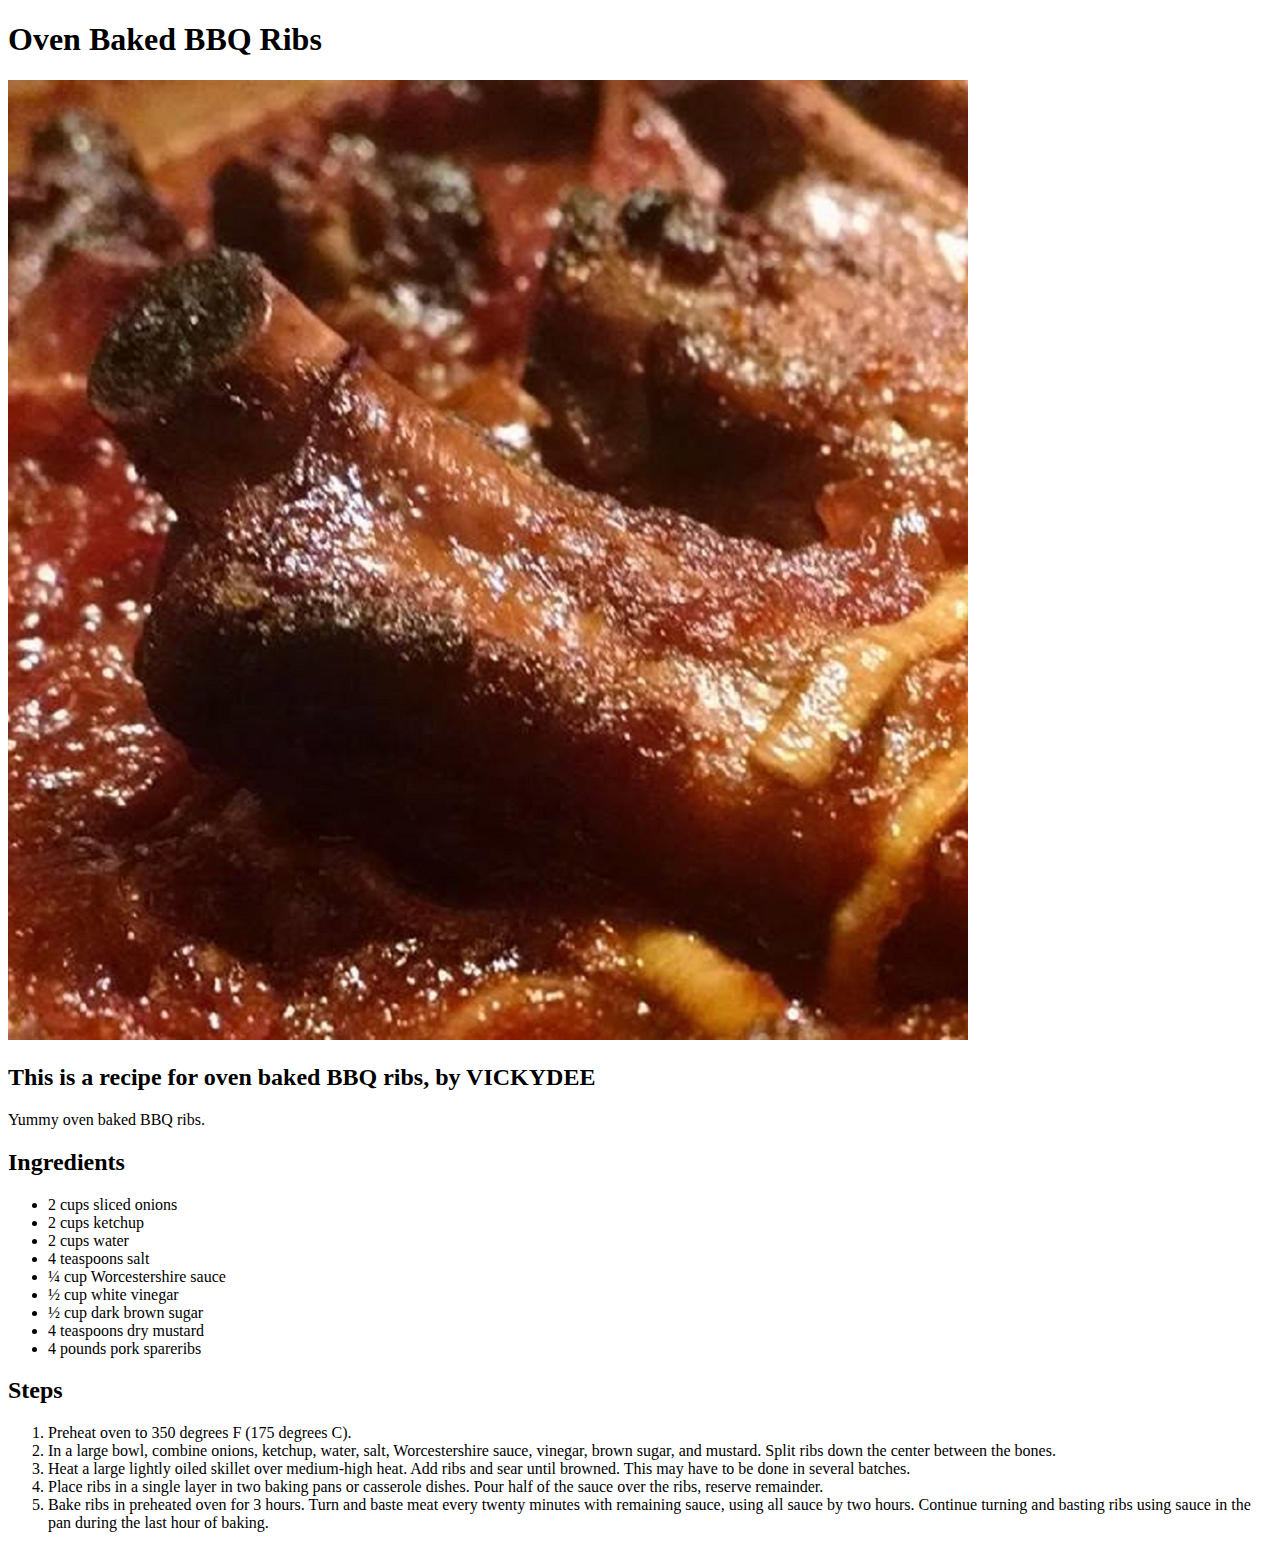
==== recipes/bbq-ribs.html @ 7da20837 "Add 4 more recipes" ====
<!DOCTYPE html>
<html lang="en">
  <head>
    <meta charset="UTF-8" />
    <meta http-equiv="X-UA-Compatible" content="IE=edge" />
    <meta name="viewport" content="width=device-width, initial-scale=1.0" />
    <title>BBQ Ribs</title>
  </head>
  <body>
    <h1>Oven Baked BBQ Ribs</h1>
    <img src="../images/bbq-ribs.jpeg" alt="barbeque ribs" />
    <h2>This is a recipe for oven baked BBQ ribs, by VICKYDEE</h2>
    <p>Yummy oven baked BBQ ribs.</p>
    <h2>Ingredients</h2>
    <ul>
      <li>2 cups sliced onions</li>
      <li>2 cups ketchup</li>
      <li>2 cups water</li>
      <li>4 teaspoons salt</li>
      <li>¼ cup Worcestershire sauce</li>
      <li>½ cup white vinegar</li>
      <li>½ cup dark brown sugar</li>
      <li>4 teaspoons dry mustard</li>
      <li>4 pounds pork spareribs</li>
    </ul>
    <h2>Steps</h2>
    <ol>
      <li>Preheat oven to 350 degrees F (175 degrees C).</li>
      <li>
        In a large bowl, combine onions, ketchup, water, salt, Worcestershire
        sauce, vinegar, brown sugar, and mustard. Split ribs down the center
        between the bones.
      </li>
      <li>
        Heat a large lightly oiled skillet over medium-high heat. Add ribs and
        sear until browned. This may have to be done in several batches.
      </li>
      <li>
        Place ribs in a single layer in two baking pans or casserole dishes.
        Pour half of the sauce over the ribs, reserve remainder.
      </li>
      <li>
        Bake ribs in preheated oven for 3 hours. Turn and baste meat every
        twenty minutes with remaining sauce, using all sauce by two hours.
        Continue turning and basting ribs using sauce in the pan during the last
        hour of baking.
      </li>
    </ol>
  </body>
</html>
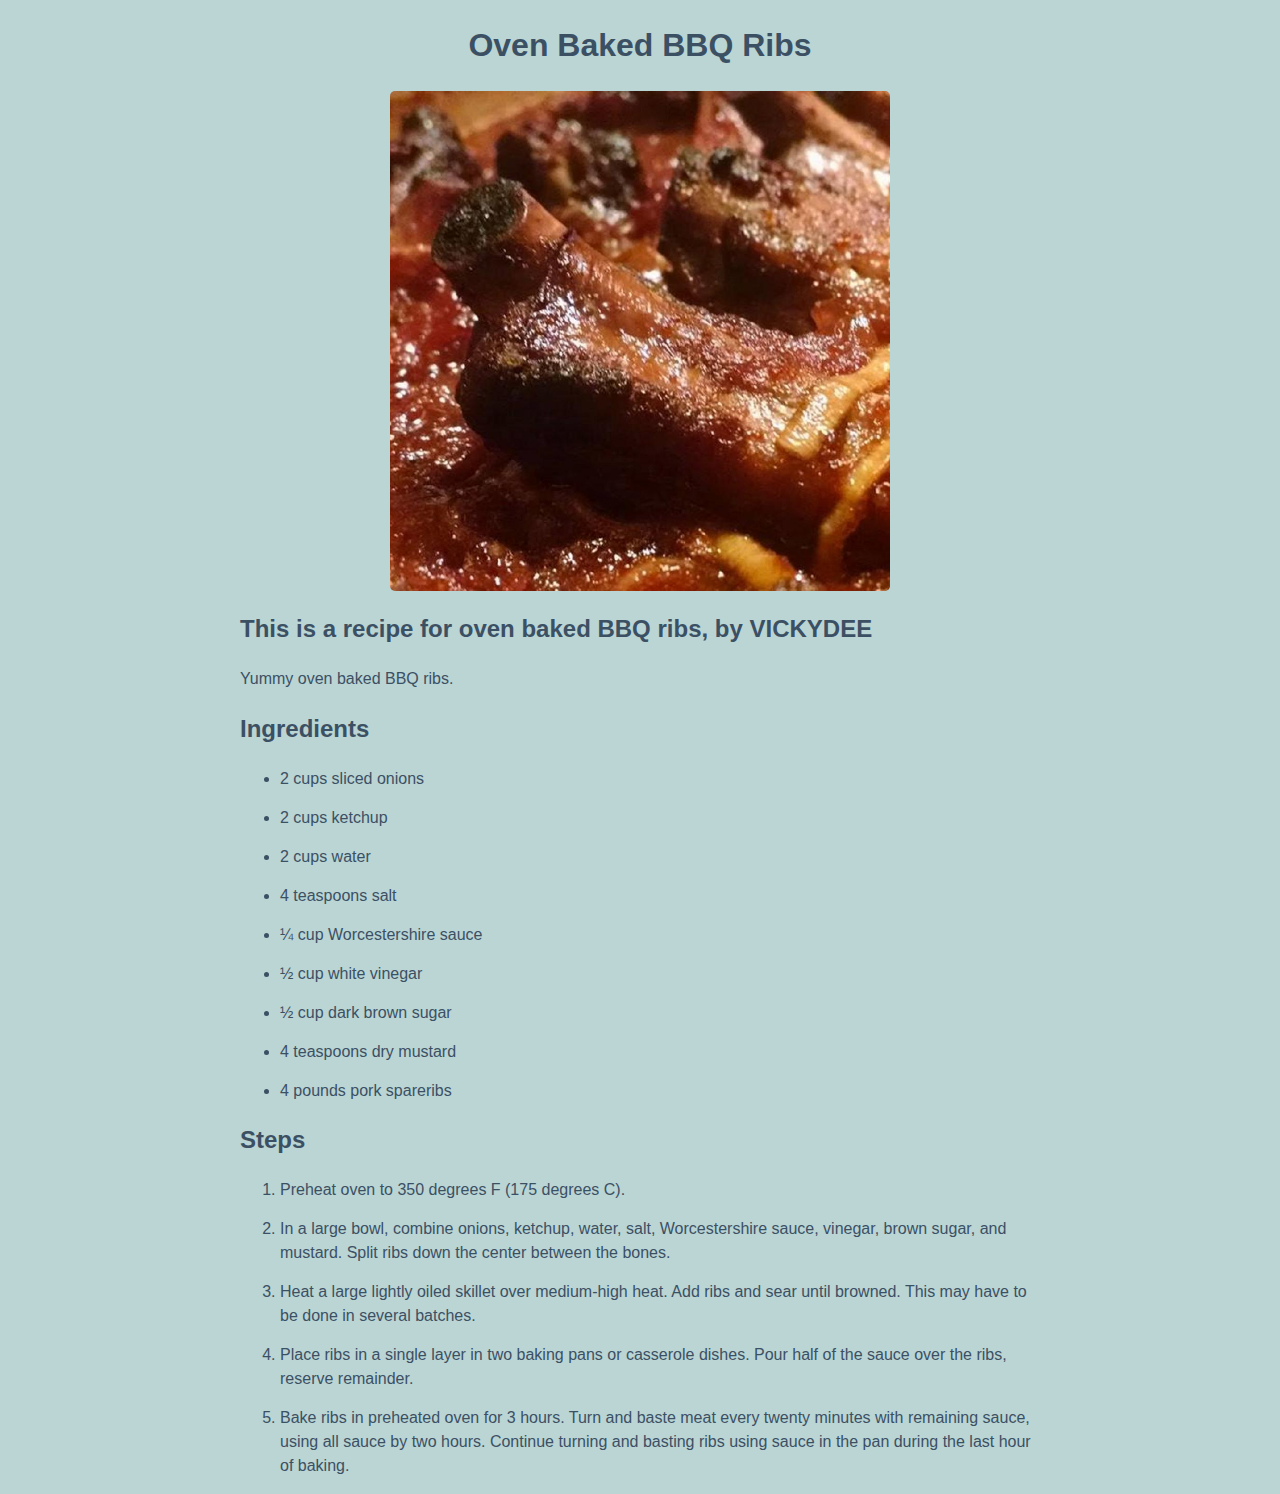
==== commit 8f2e6123: "Add styling to home page and links" ====
--- a/recipes/bbq-ribs.html
+++ b/recipes/bbq-ribs.html
@@ -5,46 +5,49 @@
     <meta http-equiv="X-UA-Compatible" content="IE=edge" />
     <meta name="viewport" content="width=device-width, initial-scale=1.0" />
     <title>BBQ Ribs</title>
+    <link rel="stylesheet" href="./style-recipes.css" />
   </head>
   <body>
     <h1>Oven Baked BBQ Ribs</h1>
     <img src="../images/bbq-ribs.jpeg" alt="barbeque ribs" />
-    <h2>This is a recipe for oven baked BBQ ribs, by VICKYDEE</h2>
-    <p>Yummy oven baked BBQ ribs.</p>
-    <h2>Ingredients</h2>
-    <ul>
-      <li>2 cups sliced onions</li>
-      <li>2 cups ketchup</li>
-      <li>2 cups water</li>
-      <li>4 teaspoons salt</li>
-      <li>¼ cup Worcestershire sauce</li>
-      <li>½ cup white vinegar</li>
-      <li>½ cup dark brown sugar</li>
-      <li>4 teaspoons dry mustard</li>
-      <li>4 pounds pork spareribs</li>
-    </ul>
-    <h2>Steps</h2>
-    <ol>
-      <li>Preheat oven to 350 degrees F (175 degrees C).</li>
-      <li>
-        In a large bowl, combine onions, ketchup, water, salt, Worcestershire
-        sauce, vinegar, brown sugar, and mustard. Split ribs down the center
-        between the bones.
-      </li>
-      <li>
-        Heat a large lightly oiled skillet over medium-high heat. Add ribs and
-        sear until browned. This may have to be done in several batches.
-      </li>
-      <li>
-        Place ribs in a single layer in two baking pans or casserole dishes.
-        Pour half of the sauce over the ribs, reserve remainder.
-      </li>
-      <li>
-        Bake ribs in preheated oven for 3 hours. Turn and baste meat every
-        twenty minutes with remaining sauce, using all sauce by two hours.
-        Continue turning and basting ribs using sauce in the pan during the last
-        hour of baking.
-      </li>
-    </ol>
+    <main>
+      <h2>This is a recipe for oven baked BBQ ribs, by VICKYDEE</h2>
+      <p>Yummy oven baked BBQ ribs.</p>
+      <h2>Ingredients</h2>
+      <ul>
+        <li>2 cups sliced onions</li>
+        <li>2 cups ketchup</li>
+        <li>2 cups water</li>
+        <li>4 teaspoons salt</li>
+        <li>¼ cup Worcestershire sauce</li>
+        <li>½ cup white vinegar</li>
+        <li>½ cup dark brown sugar</li>
+        <li>4 teaspoons dry mustard</li>
+        <li>4 pounds pork spareribs</li>
+      </ul>
+      <h2>Steps</h2>
+      <ol>
+        <li>Preheat oven to 350 degrees F (175 degrees C).</li>
+        <li>
+          In a large bowl, combine onions, ketchup, water, salt, Worcestershire
+          sauce, vinegar, brown sugar, and mustard. Split ribs down the center
+          between the bones.
+        </li>
+        <li>
+          Heat a large lightly oiled skillet over medium-high heat. Add ribs and
+          sear until browned. This may have to be done in several batches.
+        </li>
+        <li>
+          Place ribs in a single layer in two baking pans or casserole dishes.
+          Pour half of the sauce over the ribs, reserve remainder.
+        </li>
+        <li>
+          Bake ribs in preheated oven for 3 hours. Turn and baste meat every
+          twenty minutes with remaining sauce, using all sauce by two hours.
+          Continue turning and basting ribs using sauce in the pan during the
+          last hour of baking.
+        </li>
+      </ol>
+    </main>
   </body>
 </html>
--- a/recipes/style-recipes.css
+++ b/recipes/style-recipes.css
@@ -0,0 +1,31 @@
+body {
+  background-color: rgb(186, 213, 212);
+  color: rgb(60, 80, 100);
+  font-family: "Source Sans 3", sans-serif;
+  text-align: left;
+  line-height: 1.5;
+}
+
+main {
+  max-width: 800px;
+  margin-left: auto;
+  margin-right: auto;
+}
+
+h1 {
+  text-align: center;
+}
+
+img {
+  max-width: 100%;
+  width: 500px;
+  height: auto;
+  display: block;
+  margin: 0 auto;
+  text-align: center;
+  border-radius: 1%;
+}
+
+li {
+  margin-bottom: 15px;
+}
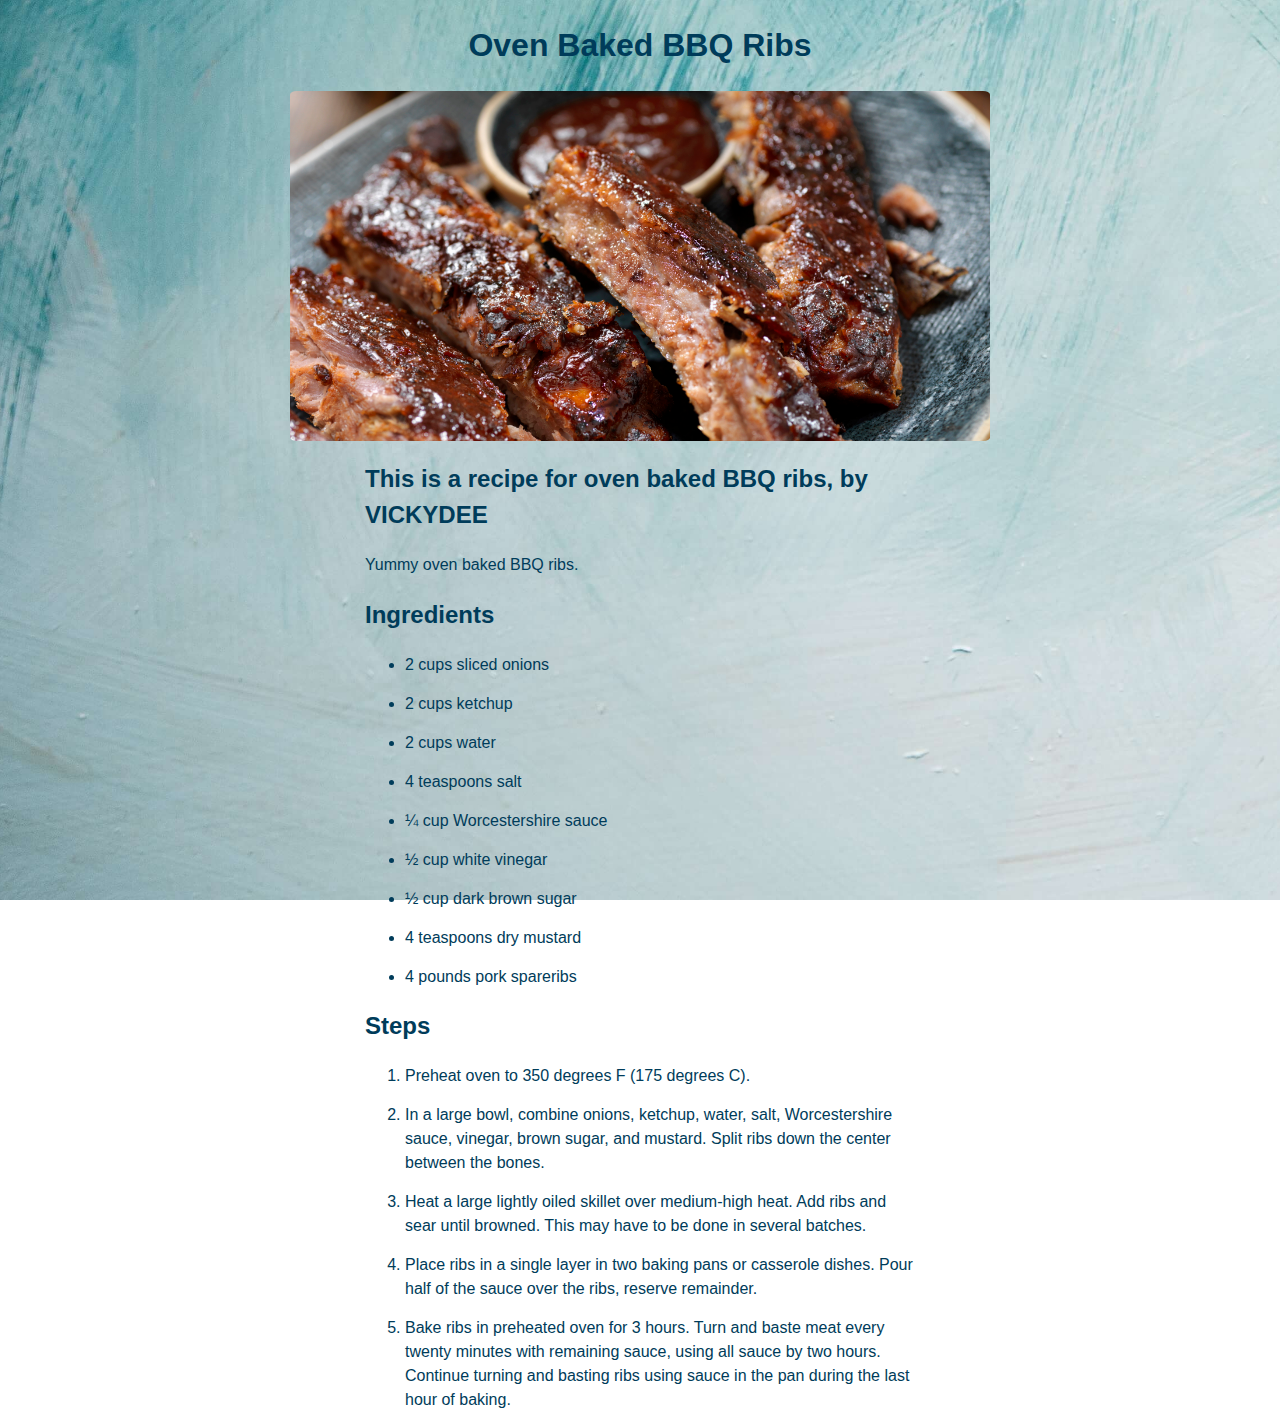
==== commit ac3596a7: "Change styling" ====
--- a/recipes/bbq-ribs.html
+++ b/recipes/bbq-ribs.html
@@ -9,7 +9,7 @@
   </head>
   <body>
     <h1>Oven Baked BBQ Ribs</h1>
-    <img src="../images/bbq-ribs.jpeg" alt="barbeque ribs" />
+    <img src="../images/bbq-ribs.jpg" alt="barbeque ribs" />
     <main>
       <h2>This is a recipe for oven baked BBQ ribs, by VICKYDEE</h2>
       <p>Yummy oven baked BBQ ribs.</p>
--- a/recipes/style-recipes.css
+++ b/recipes/style-recipes.css
@@ -1,13 +1,18 @@
 body {
-  background-color: rgb(186, 213, 212);
-  color: rgb(60, 80, 100);
-  font-family: "Source Sans 3", sans-serif;
+  background-image: url("../images/page-background2.jpg");
+  background-size: cover;
+  background-position: center center;
+  background-attachment: fixed;
+  background-repeat: no-repeat;
+  /* background-color: rgb(186, 213, 212); */
+  color: rgb(0, 60, 90);
+  font-family: arial, sans-serif;
   text-align: left;
   line-height: 1.5;
 }
 
 main {
-  max-width: 800px;
+  max-width: 550px;
   margin-left: auto;
   margin-right: auto;
 }
@@ -18,7 +23,7 @@
 
 img {
   max-width: 100%;
-  width: 500px;
+  width: 700px;
   height: auto;
   display: block;
   margin: 0 auto;
